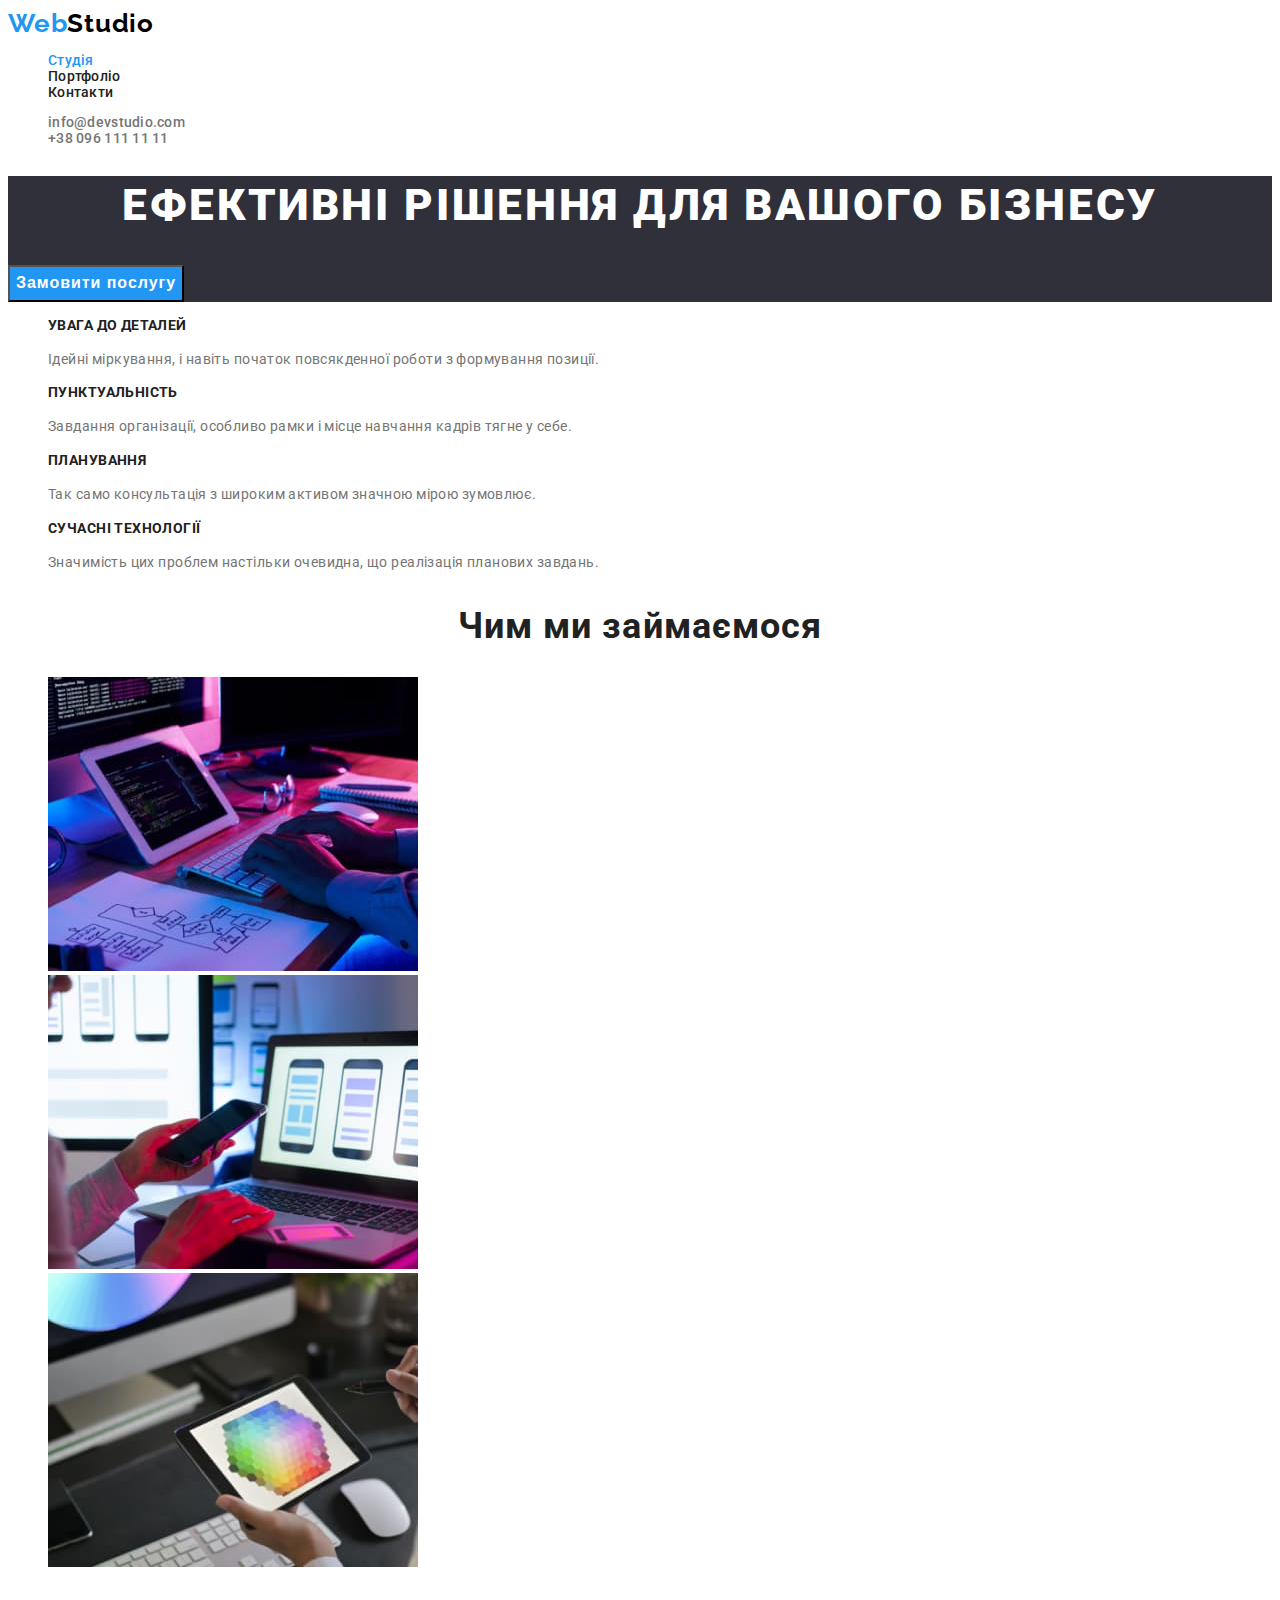
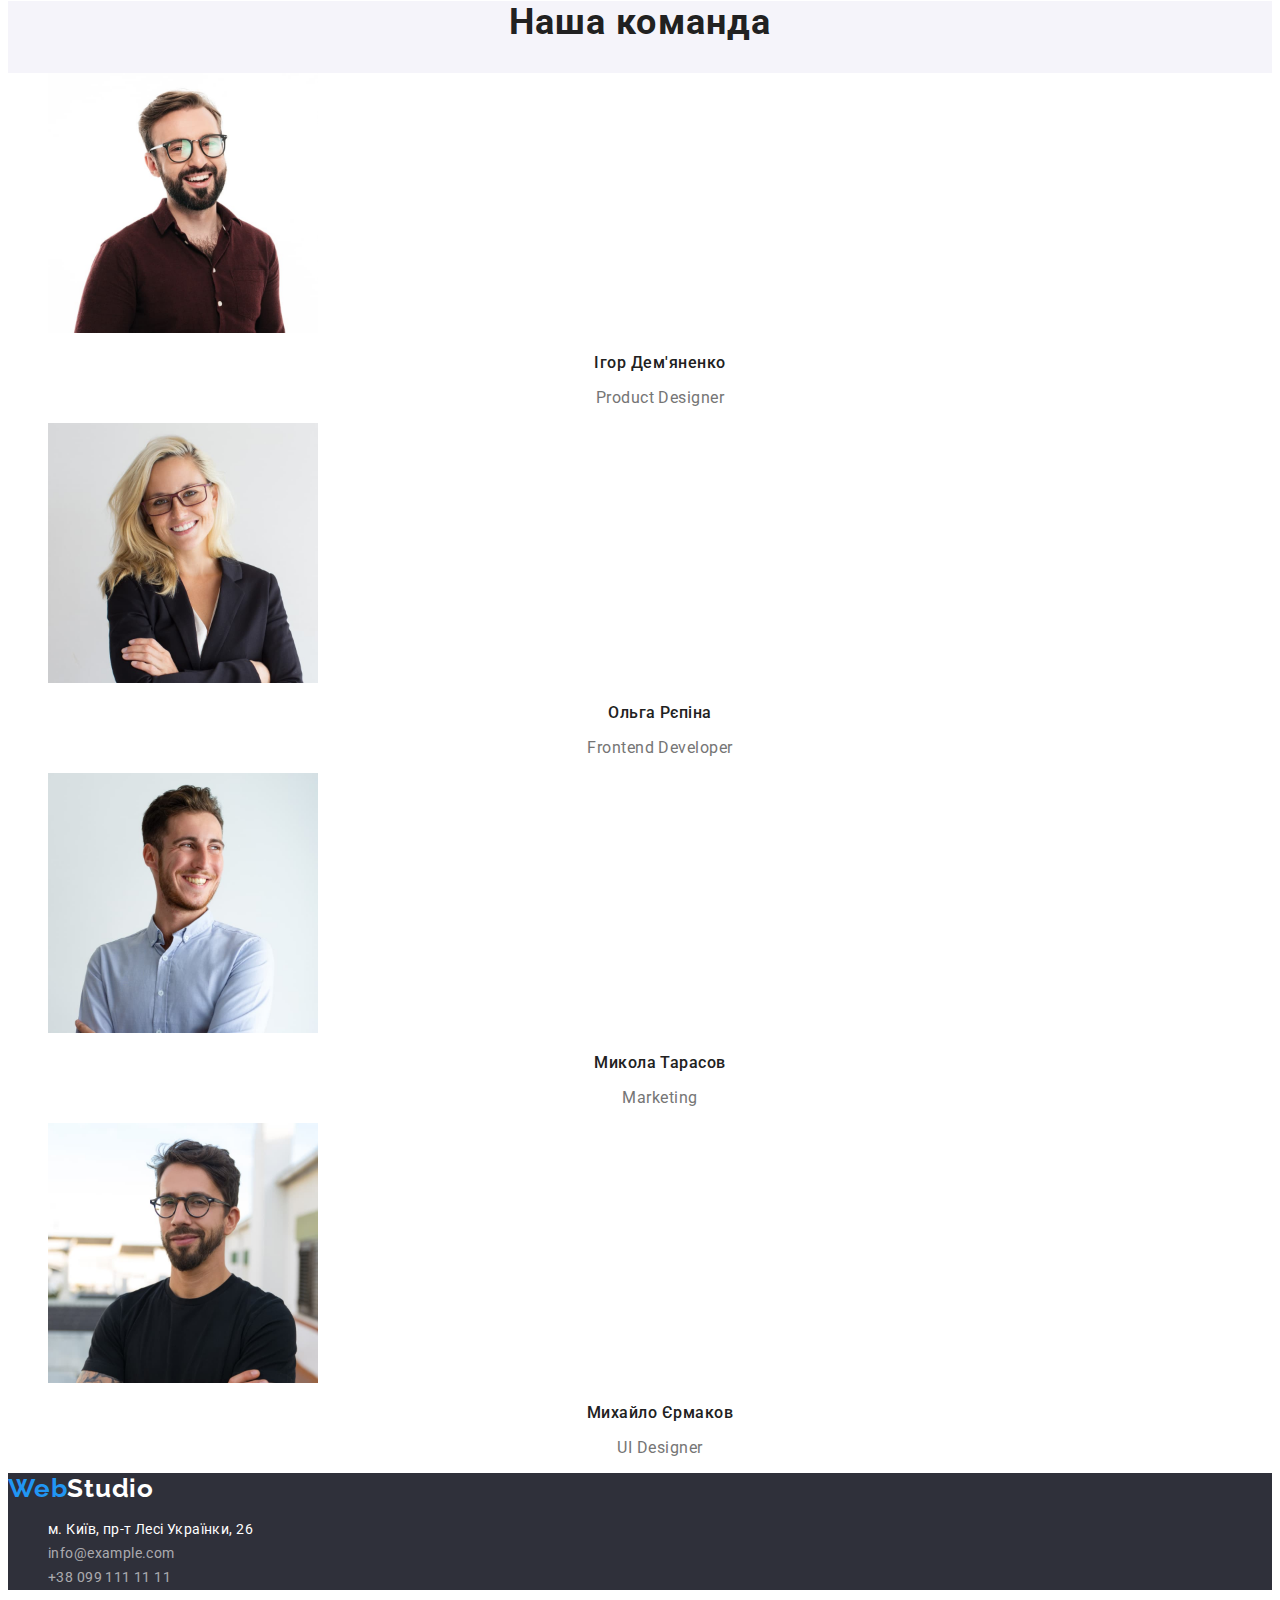
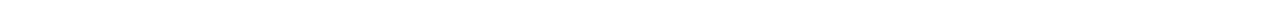
==== index.html @ 6210becd "copi" ====
<!DOCTYPE html>
<html lang="uk">
	<head>
		<meta charset="UTF-8" />
		<meta http-equiv="X-UA-Compatible" content="IE=edge" />
		<meta name="viewport" content="width=device-width, initial-scale=1.0" />
		<title>Document</title>
		<link rel="preconnect" href="https://fonts.googleapis.com" />
		<link rel="preconnect" href="https://fonts.gstatic.com" crossorigin />
		<link
			href="https://fonts.googleapis.com/css2?family=Raleway:wght@700&family=Roboto:wght@400;500;700;900&display=swap"
			rel="stylesheet"
		/>
		<link rel="stylesheet" href="./css/stilys.css" />
	</head>
	<body>
		<header class="page-header">
			<nav>
				<a href="./index.html" class="logo link" lang="en">Web<span class="heder-logo">Studio</span> </a>
				<ul class="site-nav list">
					<li><a href="./index.html" class="link current">Студія</a></li>
					<li><a href="./portfolio.html" class="link">Портфоліо</a></li>
					<li><a href="" class="link">Контакти</a></li>
				</ul>
			</nav>
			<ul class="contacts-nav list">
				<li><a class="link" href="mailto:info@devstudio.com">info@devstudio.com</a></li>
				<li><a class="link" href="tel:+380961111111">+38 096 111 11 11</a></li>
			</ul>
		</header>
		<main>
			<section class="hero">
				<h1 class="hero-title">Ефективні рішення для вашого бізнесу</h1>
				<button type="button" class="button">Замовити послугу</button>
			</section>
			<section>
				<ul class="section list">
					<li>
						<h2 class="section-title">Увага до деталей</h2>
						<p class="section-text">Ідейні міркування, і навіть початок повсякденної роботи з формування позиції.</p>
					</li>
					<li>
						<h2 class="section-title">Пунктуальність</h2>
						<p class="section-text">Завдання організації, особливо рамки і місце навчання кадрів тягне у себе.</p>
					</li>
					<li>
						<h2 class="section-title">Планування</h2>
						<p class="section-text">Так само консультація з широким активом значною мірою зумовлює.</p>
					</li>
					<li>
						<h2 class="section-title">Сучасні технології</h2>
						<p class="section-text">Значимість цих проблем настільки очевидна, що реалізація планових завдань.</p>
					</li>
				</ul>
			</section>
			<section class="fiature">
				<h2 class="fiature-title">Чим ми займаємося</h2>
				<ul class="fiature-img list">
					<li><img src="./img/about-img1.jpg" alt="Studio" width="370" height="294" /></li>
					<li><img src="./img/about-img2.jpg" alt="Studio" width="370" height="294" /></li>
					<li><img src="./img/about-img3.jpg" alt="Studio" width="370" height="294" /></li>
				</ul>
			</section>
			<section class="team">
				<h2 class="team-title">Наша команда</h2>
				<ul class="team-about list">
					<li>
						<img src="./img/img-igor.jpg" width="270" height="260" alt="Product Designer" />
						<h3 class="team-name">Ігор Дем'яненко</h3>
						<p class="team-text">Product Designer</p>
					</li>
					<li>
						<img src="./img/img-olga.jpg" width="270" height="260" alt="Frontend Developer" />
						<h3 class="team-name">Ольга Рєпіна</h3>
						<p class="team-text">Frontend Developer</p>
					</li>
					<li>
						<img src="./img/img-nikolaj.jpg" width="270" height="260" alt="Marketing" />
						<h3 class="team-name">Микола Тарасов</h3>
						<p class="team-text">Marketing</p>
					</li>
					<li>
						<img src="./img/img-mihail.jpg" width="270" height="260" alt="UI Designer" />
						<h3 class="team-name">Михайло Єрмаков</h3>
						<p class="team-text">UI Designer</p>
					</li>
				</ul>
			</section>
		</main>
		<footer class="footer">
			<a href="./index.html" class="logo link" lang="en">Web<span class="footer-logo">Studio</span> </a>
			<address class="footer-adress">
				<ul class="list">
					<li>
						<a
							href="https://www.google.com/maps/place/%D0%B1%D1%83%D0%BB.+%D0%9B%D0%B5%D1%81%D0%B8+%D0%A3%D0%BA%D1%80%D0%B0%D0%B8%D0%BD%D0%BA%D0%B8,+26,+%D0%9A%D0%B8%D0%B5%D0%B2,+02000"
							class="adress link"
						>
							м. Київ, пр-т Лесі Українки, 26
						</a>
					</li>
					<li><a href="mailto:info@example.com" class="contact link">info@example.com</a></li>
					<li><a href="tel:+380991111111" class="contact link">+38 099 111 11 11</a></li>
				</ul>
			</address>
		</footer>
	</body>
</html>
---- css/stilys.css ----
body {
	font-family: "Roboto", sans-serif;
	background-color: #fff;
	color: var(--primary-text-color);
}
:root {
	--primary-text-color: #212121;
	--title-text-color: #757575;
	--accent-text-color: #2196f3;
	--primary-white-color: #ffffff;
	--second-color: #f5f4fa;
	--accent-color: #2f303a;
}
.list {
	list-style: none;
}

.link:hover,
.link:focus {
	color: var(--accent-text-color);
}

.link {
	text-decoration: none;
	cursor: pointer;
}

/* ---------------------HEADER----------------- */
.page-header {
	background-color: var(--primary-white-color);
}
.logo {
	font-family: "Raleway";
	font-weight: 700;
	font-size: 26px;
	line-height: 1.19;
	letter-spacing: 0.03em;
}
.logo {
	color: var(--accent-text-color);
}
.heder-logo {
	color: #000000;
}
.site-nav,
.contacts-nav {
	font-weight: 500;
	font-size: 14px;
	line-height: 1.14;
	letter-spacing: 0.02em;
}
.site-nav a {
	color: var(--primary-text-color);
}
.contacts-nav a {
	color: var(--title-text-color);
}
.link.current {
	color: var(--accent-text-color);
}
/*--------------------HERO-------------------- */
.hero {
	background-color: var(--accent-color);
}
.hero-title {
	font-weight: 900;
	font-size: 44px;
	line-height: 1.36;
	text-align: center;
	letter-spacing: 0.06em;
	text-transform: uppercase;
	color: var(--primary-white-color);
}
.button {
	font-weight: 700;
	font-size: 16px;
	line-height: 1.88;
	display: flex;
	align-items: center;
	text-align: center;
	letter-spacing: 0.06em;
	color: var(--primary-white-color);
	background-color: var(--accent-text-color);
}
.button:hover,
.button:focus {
	opacity: 0.9;
}
/* ---------------------SECTION----------------- */

.section-title {
	font-weight: 700;
	font-size: 14px;
	line-height: 1.14;
	letter-spacing: 0.03em;
	text-transform: uppercase;
	color: var(--primary-text-color);
}
.section-text {
	font-weight: 400;
	font-size: 14px;
	line-height: 1.71;
	letter-spacing: 0.03em;
	color: var(--title-text-color);
}
/* ---------------------FIATURE----------------- */

.fiature-title,
.team-title {
	font-weight: 700;
	font-size: 36px;
	line-height: 1.17;
	text-align: center;
	letter-spacing: 0.03em;
	color: var(--primary-text-color);
}
/* ---------------------TEAM----------------- */

.team {
	background-color: var(--second-color);
}
.team-about {
	background-color: var(--primary-white-color);
}
.team-name {
	font-weight: 500;
	font-size: 16px;
	line-height: 1.19;
	text-align: center;
	letter-spacing: 0.03em;
	color: var(--primary-text-color);
}
.team-text {
	font-weight: 400;
	font-size: 16px;
	line-height: 1.19;
	text-align: center;
	letter-spacing: 0.03em;
	color: var(--title-text-color);
}
/* ---------------------FOOTER----------------- */
.footer {
	background-color: var(--accent-color);
}
.footer-logo {
	color: var(--primary-white-color);
}
.footer-adress {
	font-weight: 400;
	font-size: 14px;
	line-height: 1.71;
	letter-spacing: 0.03em;
}
.footer-adress {
	font-style: normal;
}
.adress {
	color: var(--primary-white-color);
}
.contact {
	color: rgba(255, 255, 255, 0.6);
}

/* ---------------------PORTFOLIO----------------- */

.button-filter {
	cursor: pointer;
	font-family: inherit;
	font-weight: 500;
	font-size: 16px;
	line-height: 1.63;
	letter-spacing: 0.03em;
	color: var(--primary-text-color);
	background-color: var(--second-color);
}
.button-filter:hover,
.button-filter:focus {
	color: var(--primary-white-color);
	background-color: var(--accent-text-color);
}
.portfolio-about {
	background-color: var(--primary-white-color);
}
.portfolio-name {
	font-weight: 700;
	font-size: 18px;
	line-height: 2;
	letter-spacing: 0.06em;
}
.portfolio-text {
	font-weight: 400;
	font-size: 16px;
	line-height: 1.88;
	letter-spacing: 0.03em;
	color: var(--title-text-color);
}
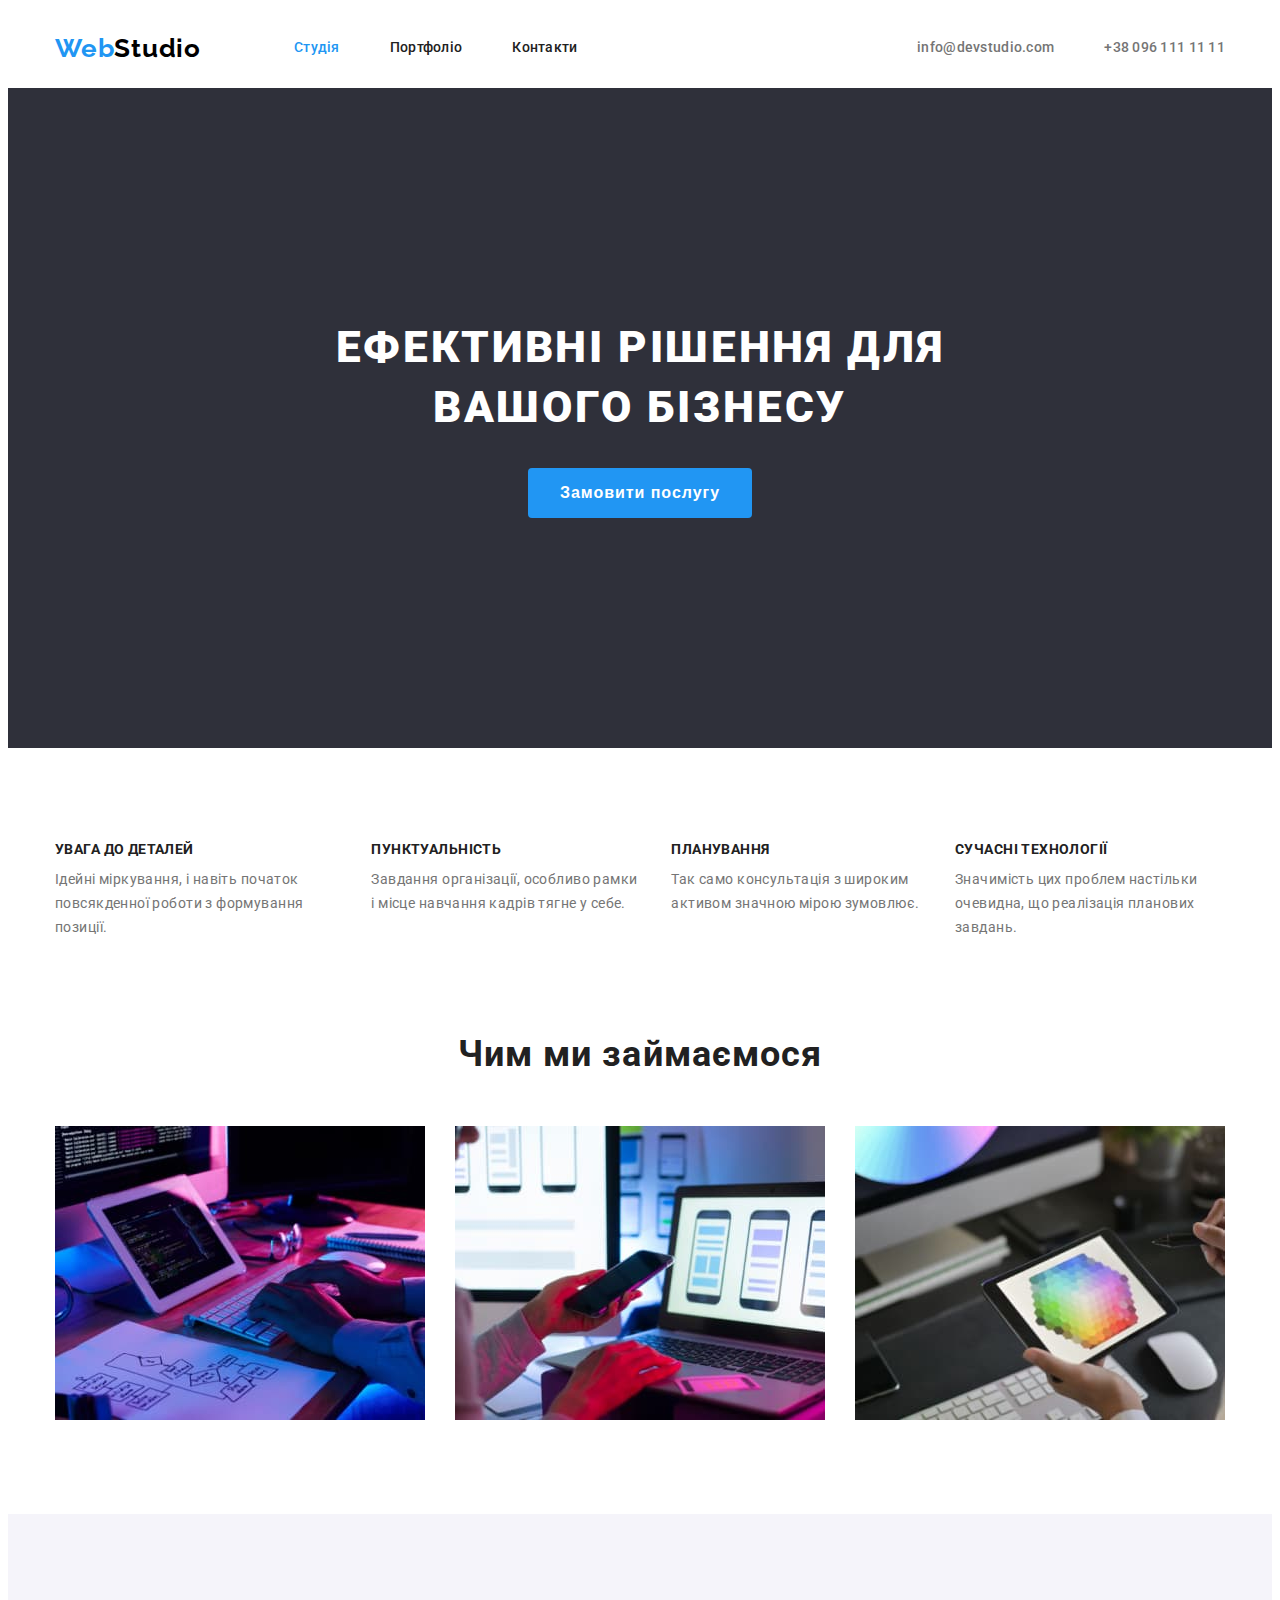
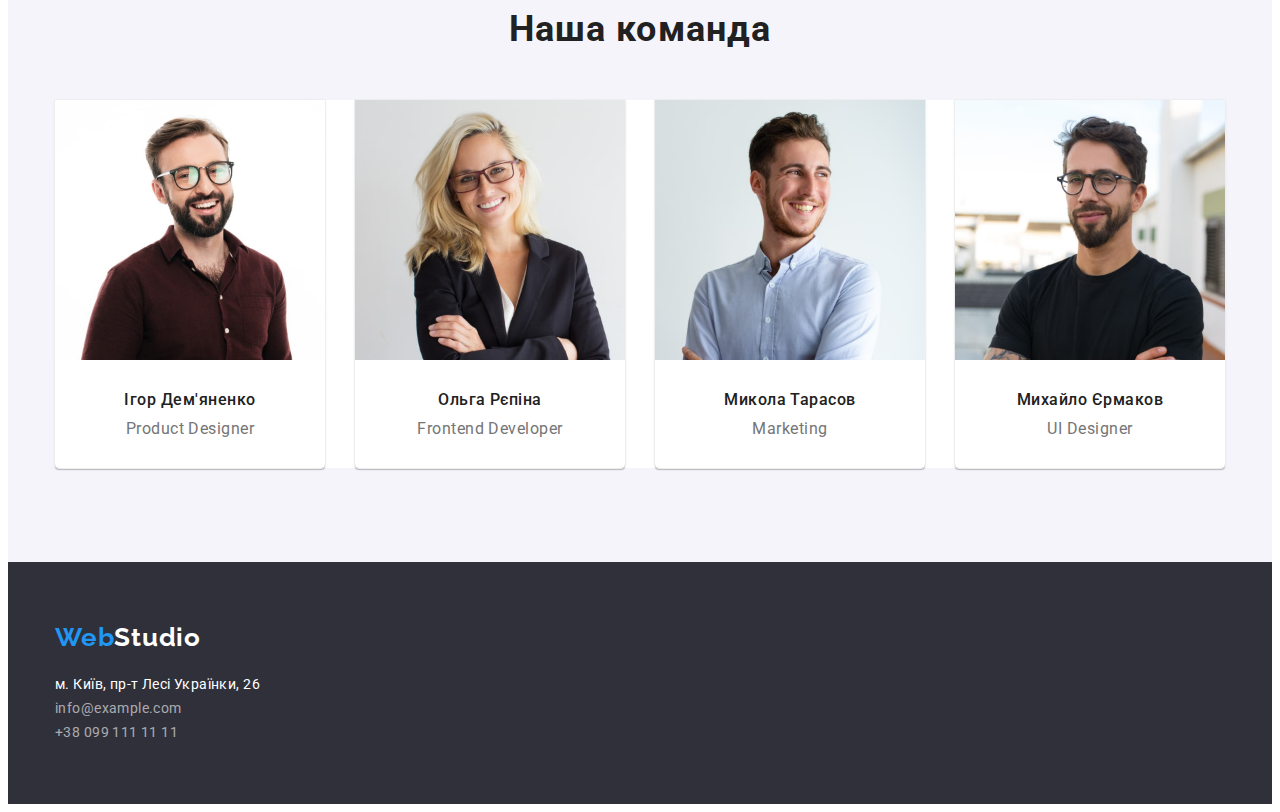
==== commit c2dbd678: "hw3" ====
--- a/index.html
+++ b/index.html
@@ -11,98 +11,115 @@
 			href="https://fonts.googleapis.com/css2?family=Raleway:wght@700&family=Roboto:wght@400;500;700;900&display=swap"
 			rel="stylesheet"
 		/>
+		<link
+			rel="stylesheet"
+			href="https://cdnjs.cloudflare.com/ajax/libs/modern-normalize/1.1.0/modern-normalize.min.css"
+			integrity="sha512-wpPYUAdjBVSE4KJnH1VR1HeZfpl1ub8YT/NKx4PuQ5NmX2tKuGu6U/JRp5y+Y8XG2tV+wKQpNHVUX03MfMFn9Q=="
+			crossorigin="anonymous"
+			referrerpolicy="no-referrer"
+		/>
 		<link rel="stylesheet" href="./css/stilys.css" />
 	</head>
 	<body>
 		<header class="page-header">
-			<nav>
-				<a href="./index.html" class="logo link" lang="en">Web<span class="heder-logo">Studio</span> </a>
-				<ul class="site-nav list">
-					<li><a href="./index.html" class="link current">Студія</a></li>
-					<li><a href="./portfolio.html" class="link">Портфоліо</a></li>
-					<li><a href="" class="link">Контакти</a></li>
+			<div class="conteiner container-header">
+				<nav class="nav">
+					<a href="./index.html" class="logo link" lang="en">Web<span class="heder-logo">Studio</span> </a>
+					<ul class="site-nav list">
+						<li class="item"><a href="./index.html" class="link current">Студія</a></li>
+						<li class="item"><a href="./portfolio.html" class="link">Портфоліо</a></li>
+						<li class="item"><a href="" class="link">Контакти</a></li>
+					</ul>
+				</nav>
+				<ul class="contacts-nav list">
+					<li class="item"><a class="link" href="mailto:info@devstudio.com">info@devstudio.com</a></li>
+					<li class="item"><a class="link" href="tel:+380961111111">+38 096 111 11 11</a></li>
 				</ul>
-			</nav>
-			<ul class="contacts-nav list">
-				<li><a class="link" href="mailto:info@devstudio.com">info@devstudio.com</a></li>
-				<li><a class="link" href="tel:+380961111111">+38 096 111 11 11</a></li>
-			</ul>
+			</div>
 		</header>
 		<main>
 			<section class="hero">
 				<h1 class="hero-title">Ефективні рішення для вашого бізнесу</h1>
 				<button type="button" class="button">Замовити послугу</button>
 			</section>
-			<section>
-				<ul class="section list">
-					<li>
-						<h2 class="section-title">Увага до деталей</h2>
-						<p class="section-text">Ідейні міркування, і навіть початок повсякденної роботи з формування позиції.</p>
-					</li>
-					<li>
-						<h2 class="section-title">Пунктуальність</h2>
-						<p class="section-text">Завдання організації, особливо рамки і місце навчання кадрів тягне у себе.</p>
-					</li>
-					<li>
-						<h2 class="section-title">Планування</h2>
-						<p class="section-text">Так само консультація з широким активом значною мірою зумовлює.</p>
-					</li>
-					<li>
-						<h2 class="section-title">Сучасні технології</h2>
-						<p class="section-text">Значимість цих проблем настільки очевидна, що реалізація планових завдань.</p>
-					</li>
-				</ul>
+			<section class="section">
+				<div class="conteiner">
+					<ul class="section-pre-title list">
+						<li class="item">
+							<h2 class="section-title">Увага до деталей</h2>
+							<p class="section-text">Ідейні міркування, і навіть початок повсякденної роботи з формування позиції.</p>
+						</li>
+						<li class="item">
+							<h2 class="section-title">Пунктуальність</h2>
+							<p class="section-text">Завдання організації, особливо рамки і місце навчання кадрів тягне у себе.</p>
+						</li>
+						<li class="item">
+							<h2 class="section-title">Планування</h2>
+							<p class="section-text">Так само консультація з широким активом значною мірою зумовлює.</p>
+						</li>
+						<li class="item">
+							<h2 class="section-title">Сучасні технології</h2>
+							<p class="section-text">Значимість цих проблем настільки очевидна, що реалізація планових завдань.</p>
+						</li>
+					</ul>
+				</div>
 			</section>
 			<section class="fiature">
-				<h2 class="fiature-title">Чим ми займаємося</h2>
-				<ul class="fiature-img list">
-					<li><img src="./img/about-img1.jpg" alt="Studio" width="370" height="294" /></li>
-					<li><img src="./img/about-img2.jpg" alt="Studio" width="370" height="294" /></li>
-					<li><img src="./img/about-img3.jpg" alt="Studio" width="370" height="294" /></li>
-				</ul>
+				<div class="conteiner">
+					<h2 class="fiature-title">Чим ми займаємося</h2>
+					<ul class="fiature-img list">
+						<li class="img"><img src="./img/about-img1.jpg" alt="Studio" width="370" height="294" /></li>
+						<li class="img"><img src="./img/about-img2.jpg" alt="Studio" width="370" height="294" /></li>
+						<li class="img"><img src="./img/about-img3.jpg" alt="Studio" width="370" height="294" /></li>
+					</ul>
+				</div>
 			</section>
 			<section class="team">
 				<h2 class="team-title">Наша команда</h2>
-				<ul class="team-about list">
-					<li>
-						<img src="./img/img-igor.jpg" width="270" height="260" alt="Product Designer" />
-						<h3 class="team-name">Ігор Дем'яненко</h3>
-						<p class="team-text">Product Designer</p>
-					</li>
-					<li>
-						<img src="./img/img-olga.jpg" width="270" height="260" alt="Frontend Developer" />
-						<h3 class="team-name">Ольга Рєпіна</h3>
-						<p class="team-text">Frontend Developer</p>
-					</li>
-					<li>
-						<img src="./img/img-nikolaj.jpg" width="270" height="260" alt="Marketing" />
-						<h3 class="team-name">Микола Тарасов</h3>
-						<p class="team-text">Marketing</p>
-					</li>
-					<li>
-						<img src="./img/img-mihail.jpg" width="270" height="260" alt="UI Designer" />
-						<h3 class="team-name">Михайло Єрмаков</h3>
-						<p class="team-text">UI Designer</p>
-					</li>
-				</ul>
+				<div class="conteiner about">
+					<ul class="team-about list">
+						<li class="box">
+							<img src="./img/img-igor.jpg" width="270" height="260" alt="Product Designer" />
+							<h3 class="team-name">Ігор Дем'яненко</h3>
+							<p class="team-text">Product Designer</p>
+						</li>
+						<li class="box">
+							<img src="./img/img-olga.jpg" width="270" height="260" alt="Frontend Developer" />
+							<h3 class="team-name">Ольга Рєпіна</h3>
+							<p class="team-text">Frontend Developer</p>
+						</li>
+						<li class="box">
+							<img src="./img/img-nikolaj.jpg" width="270" height="260" alt="Marketing" />
+							<h3 class="team-name">Микола Тарасов</h3>
+							<p class="team-text">Marketing</p>
+						</li>
+						<li class="box">
+							<img src="./img/img-mihail.jpg" width="270" height="260" alt="UI Designer" />
+							<h3 class="team-name">Михайло Єрмаков</h3>
+							<p class="team-text">UI Designer</p>
+						</li>
+					</ul>
+				</div>
 			</section>
 		</main>
 		<footer class="footer">
-			<a href="./index.html" class="logo link" lang="en">Web<span class="footer-logo">Studio</span> </a>
-			<address class="footer-adress">
-				<ul class="list">
-					<li>
-						<a
-							href="https://www.google.com/maps/place/%D0%B1%D1%83%D0%BB.+%D0%9B%D0%B5%D1%81%D0%B8+%D0%A3%D0%BA%D1%80%D0%B0%D0%B8%D0%BD%D0%BA%D0%B8,+26,+%D0%9A%D0%B8%D0%B5%D0%B2,+02000"
-							class="adress link"
-						>
-							м. Київ, пр-т Лесі Українки, 26
-						</a>
-					</li>
-					<li><a href="mailto:info@example.com" class="contact link">info@example.com</a></li>
-					<li><a href="tel:+380991111111" class="contact link">+38 099 111 11 11</a></li>
-				</ul>
-			</address>
+			<div class="conteiner">
+				<a href="./index.html" class="fl link" lang="en">Web<span class="footer-logo">Studio</span> </a>
+				<address class="footer-adress">
+					<ul class="list">
+						<li>
+							<a
+								href="https://www.google.com/maps/place/%D0%B1%D1%83%D0%BB.+%D0%9B%D0%B5%D1%81%D0%B8+%D0%A3%D0%BA%D1%80%D0%B0%D0%B8%D0%BD%D0%BA%D0%B8,+26,+%D0%9A%D0%B8%D0%B5%D0%B2,+02000"
+								class="adress link"
+							>
+								м. Київ, пр-т Лесі Українки, 26
+							</a>
+						</li>
+						<li><a href="mailto:info@example.com" class="contact link">info@example.com</a></li>
+						<li><a href="tel:+380991111111" class="contact link">+38 099 111 11 11</a></li>
+					</ul>
+				</address>
+			</div>
 		</footer>
 	</body>
 </html>
--- a/css/stilys.css
+++ b/css/stilys.css
@@ -1,3 +1,12 @@
+html {
+	line-height: 1.15;
+	-webkit-text-size-adjust: 100%;
+}
+*,
+::before,
+::after {
+	box-sizing: border-box;
+}
 body {
 	font-family: "Roboto", sans-serif;
 	background-color: #fff;
@@ -11,36 +20,43 @@
 	--second-color: #f5f4fa;
 	--accent-color: #2f303a;
 }
+img {
+	display: block;
+	width: 100%;
+}
 .list {
 	list-style: none;
-}
-
+	padding: 0;
+	margin: 0;
+}
 .link:hover,
 .link:focus {
 	color: var(--accent-text-color);
 }
-
 .link {
 	text-decoration: none;
 	cursor: pointer;
 }
-
+.conteiner {
+	margin-left: auto;
+	margin-right: auto;
+	width: 1200px;
+	padding-left: 15px;
+	padding-right: 15px;
+}
 /* ---------------------HEADER----------------- */
 .page-header {
 	background-color: var(--primary-white-color);
 }
-.logo {
-	font-family: "Raleway";
-	font-weight: 700;
-	font-size: 26px;
-	line-height: 1.19;
-	letter-spacing: 0.03em;
-}
-.logo {
-	color: var(--accent-text-color);
-}
-.heder-logo {
-	color: #000000;
+.container-header,
+.nav,
+.site-nav,
+.contacts-nav {
+	display: flex;
+	align-items: center;
+}
+.contacts-nav {
+	margin-left: auto;
 }
 .site-nav,
 .contacts-nav {
@@ -49,6 +65,32 @@
 	line-height: 1.14;
 	letter-spacing: 0.02em;
 }
+.logo {
+	margin-right: 93px;
+	margin-left: 0;
+	font-family: "Raleway";
+	font-weight: 700;
+	font-size: 26px;
+	line-height: 1.19;
+	letter-spacing: 0.03em;
+}
+.logo,
+.fl {
+	color: var(--accent-text-color);
+}
+.heder-logo {
+	color: #000000;
+}
+
+.site-nav .item + .item,
+.contacts-nav .item + .item {
+	margin-left: 50px;
+}
+.site-nav .link {
+	display: block;
+	padding-top: 32px;
+	padding-bottom: 32px;
+}
 .site-nav a {
 	color: var(--primary-text-color);
 }
@@ -60,9 +102,16 @@
 }
 /*--------------------HERO-------------------- */
 .hero {
+	padding: 230px 0;
 	background-color: var(--accent-color);
+	text-align: center;
 }
 .hero-title {
+	max-width: 696px;
+	margin-left: auto;
+	margin-right: auto;
+	margin-top: 0;
+	margin-bottom: 30px;
 	font-weight: 900;
 	font-size: 44px;
 	line-height: 1.36;
@@ -72,12 +121,14 @@
 	color: var(--primary-white-color);
 }
 .button {
+	min-width: 216px;
+	border: none;
+	border-radius: 4px;
+	padding: 10px 32px;
 	font-weight: 700;
 	font-size: 16px;
 	line-height: 1.88;
-	display: flex;
-	align-items: center;
-	text-align: center;
+	display: inline-block;
 	letter-spacing: 0.06em;
 	color: var(--primary-white-color);
 	background-color: var(--accent-text-color);
@@ -87,8 +138,24 @@
 	opacity: 0.9;
 }
 /* ---------------------SECTION----------------- */
-
+.section-pre-title {
+	display: flex;
+	align-items: flex-start;
+}
+.section-pre-title .item + .item {
+	margin-left: 30px;
+	max-width: 270px;
+}
+
+.section,
+.fiature,
+.team {
+	padding-top: 94px;
+	padding-bottom: 94px;
+}
 .section-title {
+	margin-top: 0;
+	margin-bottom: 10px;
 	font-weight: 700;
 	font-size: 14px;
 	line-height: 1.14;
@@ -97,6 +164,8 @@
 	color: var(--primary-text-color);
 }
 .section-text {
+	margin-top: 0;
+	margin-bottom: 0;
 	font-weight: 400;
 	font-size: 14px;
 	line-height: 1.71;
@@ -104,9 +173,20 @@
 	color: var(--title-text-color);
 }
 /* ---------------------FIATURE----------------- */
+.fiature {
+	padding-top: 0;
+}
+.fiature-img .img + .img {
+	margin-left: 30px;
+}
+.fiature-img {
+	display: flex;
+}
 
 .fiature-title,
 .team-title {
+	margin-top: 0;
+	margin-bottom: 50px;
 	font-weight: 700;
 	font-size: 36px;
 	line-height: 1.17;
@@ -121,8 +201,19 @@
 }
 .team-about {
 	background-color: var(--primary-white-color);
+	display: flex;
+}
+.team-about .box + .box {
+	margin-left: 30px;
+}
+.box {
+	outline: 1px solid #eeeeee;
+	box-shadow: 0px 1px 3px rgba(0, 0, 0, 0.12), 0px 1px 1px rgba(0, 0, 0, 0.14), 0px 2px 1px rgba(0, 0, 0, 0.2);
+	border-radius: 0px 0px 4px 4px;
 }
 .team-name {
+	margin-top: 30px;
+	margin-bottom: 10px;
 	font-weight: 500;
 	font-size: 16px;
 	line-height: 1.19;
@@ -131,6 +222,8 @@
 	color: var(--primary-text-color);
 }
 .team-text {
+	margin-top: 0;
+	margin-bottom: 30px;
 	font-weight: 400;
 	font-size: 16px;
 	line-height: 1.19;
@@ -142,6 +235,17 @@
 .footer {
 	background-color: var(--accent-color);
 }
+.fl {
+	display: block;
+	font-family: "Raleway";
+	font-weight: 700;
+	font-size: 26px;
+	line-height: 1.19;
+	letter-spacing: 0.03em;
+	padding-top: 60px;
+	margin-bottom: 20px;
+}
+
 .footer-logo {
 	color: var(--primary-white-color);
 }
@@ -150,9 +254,8 @@
 	font-size: 14px;
 	line-height: 1.71;
 	letter-spacing: 0.03em;
-}
-.footer-adress {
 	font-style: normal;
+	padding-bottom: 60px;
 }
 .adress {
 	color: var(--primary-white-color);
@@ -163,7 +266,18 @@
 
 /* ---------------------PORTFOLIO----------------- */
 
+.filter {
+	padding-bottom: 34px;
+	display: flex;
+	justify-content: center;
+}
+.filter .item-filter + .item-filter {
+	margin-left: 8px;
+}
 .button-filter {
+	padding: 6px 22px;
+	border: none;
+	border-radius: 4px;
 	cursor: pointer;
 	font-family: inherit;
 	font-weight: 500;
@@ -180,17 +294,35 @@
 }
 .portfolio-about {
 	background-color: var(--primary-white-color);
+	display: flex;
+	flex-wrap: wrap;
+	gap: 30px;
+}
+.portfolio .item {
+	outline: 1px solid #eeeeee;
+	flex-basis: calc((100% - 2 * 30px) / 3);
 }
 .portfolio-name {
+	margin: 20px 24px 0 24px;
 	font-weight: 700;
 	font-size: 18px;
 	line-height: 2;
 	letter-spacing: 0.06em;
 }
 .portfolio-text {
+	margin: 4px 24px 0 24px;
+	padding-bottom: 20px;
 	font-weight: 400;
 	font-size: 16px;
 	line-height: 1.88;
 	letter-spacing: 0.03em;
 	color: var(--title-text-color);
-}
+	margin-bottom: 0;
+}
+.portfolio .conteiner {
+	padding-top: 94px;
+	padding-bottom: 94px;
+}
+.filter .button-filter + .button-filter {
+	margin-left: 30px;
+}
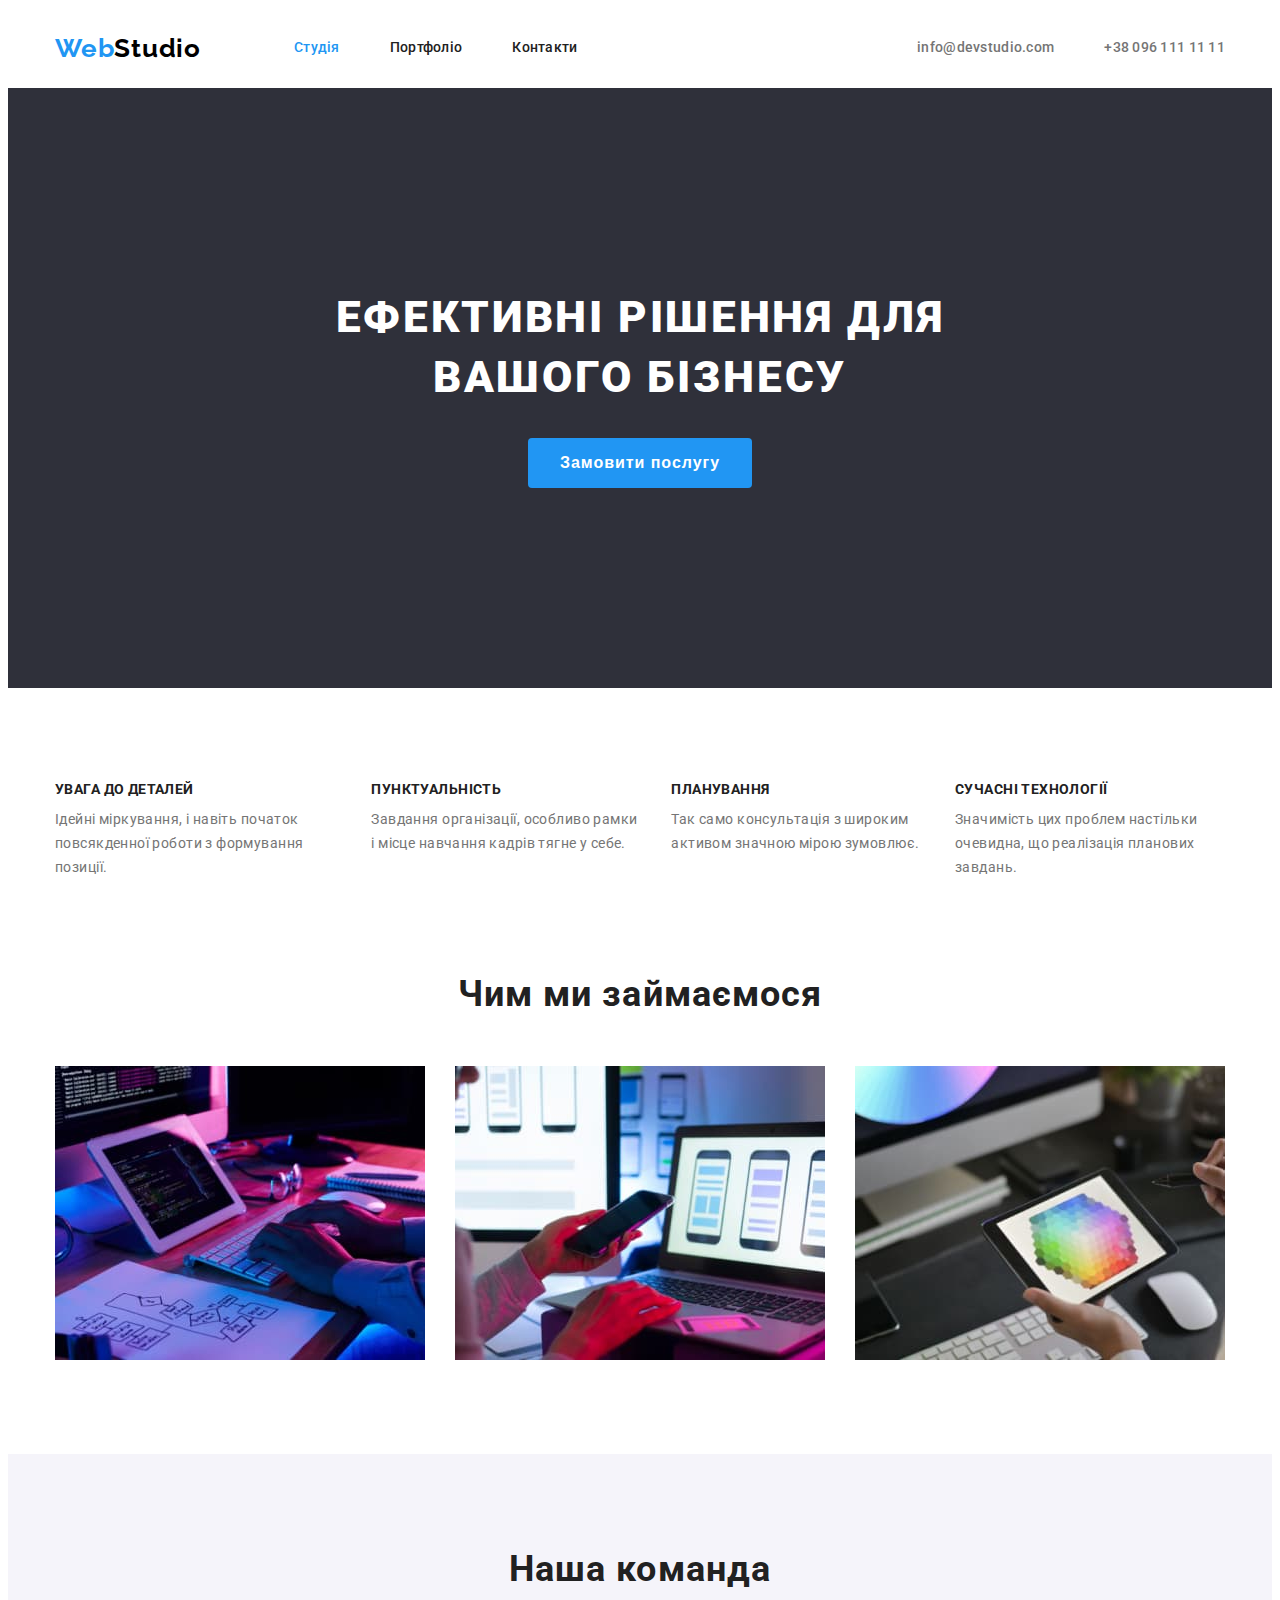
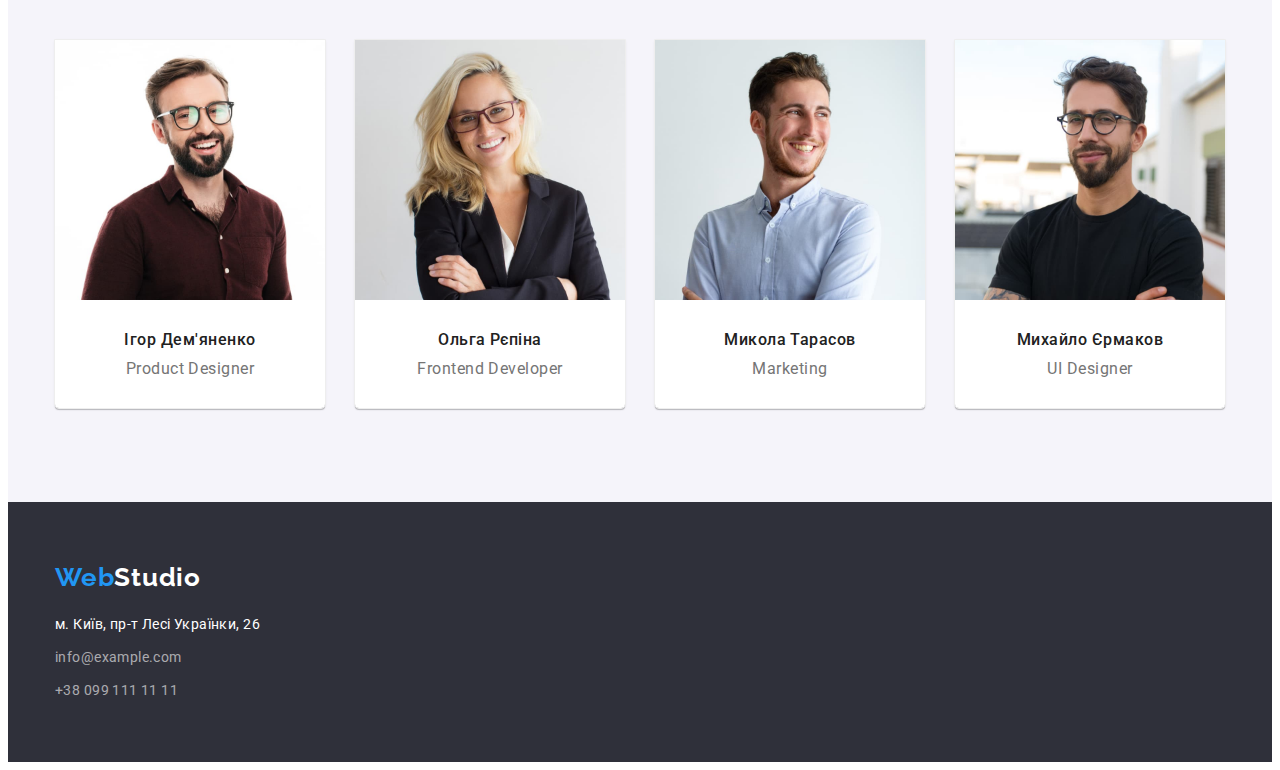
==== commit ceb25b58: "correction-hw1" ====
--- a/index.html
+++ b/index.html
@@ -106,8 +106,8 @@
 			<div class="conteiner">
 				<a href="./index.html" class="fl link" lang="en">Web<span class="footer-logo">Studio</span> </a>
 				<address class="footer-adress">
-					<ul class="list">
-						<li>
+					<ul class="list adress-list">
+						<li class="adress-item">
 							<a
 								href="https://www.google.com/maps/place/%D0%B1%D1%83%D0%BB.+%D0%9B%D0%B5%D1%81%D0%B8+%D0%A3%D0%BA%D1%80%D0%B0%D0%B8%D0%BD%D0%BA%D0%B8,+26,+%D0%9A%D0%B8%D0%B5%D0%B2,+02000"
 								class="adress link"
@@ -115,8 +115,8 @@
 								м. Київ, пр-т Лесі Українки, 26
 							</a>
 						</li>
-						<li><a href="mailto:info@example.com" class="contact link">info@example.com</a></li>
-						<li><a href="tel:+380991111111" class="contact link">+38 099 111 11 11</a></li>
+						<li class="adress-item"><a href="mailto:info@example.com" class="contact link">info@example.com</a></li>
+						<li class="adress-item tel"><a href="tel:+380991111111" class="contact link">+38 099 111 11 11</a></li>
 					</ul>
 				</address>
 			</div>
--- a/css/stilys.css
+++ b/css/stilys.css
@@ -3,8 +3,8 @@
 	-webkit-text-size-adjust: 100%;
 }
 *,
-::before,
-::after {
+*::before,
+*::after {
 	box-sizing: border-box;
 }
 body {
@@ -23,6 +23,7 @@
 img {
 	display: block;
 	width: 100%;
+	height: auto;
 }
 .list {
 	list-style: none;
@@ -36,6 +37,17 @@
 .link {
 	text-decoration: none;
 	cursor: pointer;
+}
+.h1,
+.h2,
+.h3,
+.h4,
+.h5,
+.h6,
+.p,
+.ul {
+	margin: 0;
+	padding: 0;
 }
 .conteiner {
 	margin-left: auto;
@@ -47,6 +59,7 @@
 /* ---------------------HEADER----------------- */
 .page-header {
 	background-color: var(--primary-white-color);
+	border-bottom: 1px #ececec;
 }
 .container-header,
 .nav,
@@ -73,36 +86,35 @@
 	font-size: 26px;
 	line-height: 1.19;
 	letter-spacing: 0.03em;
-}
-.logo,
-.fl {
 	color: var(--accent-text-color);
 }
 .heder-logo {
 	color: #000000;
 }
-
 .site-nav .item + .item,
 .contacts-nav .item + .item {
 	margin-left: 50px;
 }
 .site-nav .link {
 	display: block;
+}
+.site-nav a {
+	color: var(--primary-text-color);
 	padding-top: 32px;
 	padding-bottom: 32px;
 }
-.site-nav a {
-	color: var(--primary-text-color);
-}
 .contacts-nav a {
 	color: var(--title-text-color);
+	padding-top: 32px;
+	padding-bottom: 32px;
 }
 .link.current {
 	color: var(--accent-text-color);
 }
 /*--------------------HERO-------------------- */
 .hero {
-	padding: 230px 0;
+	padding-top: 200px;
+	padding-bottom: 200px;
 	background-color: var(--accent-color);
 	text-align: center;
 }
@@ -146,7 +158,6 @@
 	margin-left: 30px;
 	max-width: 270px;
 }
-
 .section,
 .fiature,
 .team {
@@ -200,19 +211,20 @@
 	background-color: var(--second-color);
 }
 .team-about {
-	background-color: var(--primary-white-color);
 	display: flex;
 }
 .team-about .box + .box {
 	margin-left: 30px;
 }
 .box {
+	background-color: var(--primary-white-color);
 	outline: 1px solid #eeeeee;
 	box-shadow: 0px 1px 3px rgba(0, 0, 0, 0.12), 0px 1px 1px rgba(0, 0, 0, 0.14), 0px 2px 1px rgba(0, 0, 0, 0.2);
 	border-radius: 0px 0px 4px 4px;
 }
 .team-name {
-	margin-top: 30px;
+	padding-top: 30px;
+	margin-top: 0;
 	margin-bottom: 10px;
 	font-weight: 500;
 	font-size: 16px;
@@ -223,7 +235,8 @@
 }
 .team-text {
 	margin-top: 0;
-	margin-bottom: 30px;
+	margin-bottom: 0;
+	padding-bottom: 30px;
 	font-weight: 400;
 	font-size: 16px;
 	line-height: 1.19;
@@ -234,6 +247,8 @@
 /* ---------------------FOOTER----------------- */
 .footer {
 	background-color: var(--accent-color);
+	padding-top: 60px;
+	padding-bottom: 60px;
 }
 .fl {
 	display: block;
@@ -242,20 +257,19 @@
 	font-size: 26px;
 	line-height: 1.19;
 	letter-spacing: 0.03em;
-	padding-top: 60px;
 	margin-bottom: 20px;
-}
-
+	color: var(--accent-text-color);
+}
 .footer-logo {
 	color: var(--primary-white-color);
 }
-.footer-adress {
+.adress,
+.contact {
 	font-weight: 400;
 	font-size: 14px;
 	line-height: 1.71;
 	letter-spacing: 0.03em;
 	font-style: normal;
-	padding-bottom: 60px;
 }
 .adress {
 	color: var(--primary-white-color);
@@ -263,11 +277,16 @@
 .contact {
 	color: rgba(255, 255, 255, 0.6);
 }
-
+.adress-item {
+	margin-bottom: 9px;
+}
+.adress-item:last-child {
+	margin-bottom: 0;
+}
 /* ---------------------PORTFOLIO----------------- */
 
 .filter {
-	padding-bottom: 34px;
+	margin-bottom: 50px;
 	display: flex;
 	justify-content: center;
 }
@@ -299,19 +318,16 @@
 	gap: 30px;
 }
 .portfolio .item {
-	outline: 1px solid #eeeeee;
 	flex-basis: calc((100% - 2 * 30px) / 3);
 }
 .portfolio-name {
-	margin: 20px 24px 0 24px;
+	margin-bottom: 4px;
 	font-weight: 700;
 	font-size: 18px;
 	line-height: 2;
 	letter-spacing: 0.06em;
 }
 .portfolio-text {
-	margin: 4px 24px 0 24px;
-	padding-bottom: 20px;
 	font-weight: 400;
 	font-size: 16px;
 	line-height: 1.88;
@@ -319,10 +335,16 @@
 	color: var(--title-text-color);
 	margin-bottom: 0;
 }
-.portfolio .conteiner {
+.portfolio {
 	padding-top: 94px;
 	padding-bottom: 94px;
 }
 .filter .button-filter + .button-filter {
 	margin-left: 30px;
 }
+.div {
+	padding: 20px 24px;
+	border-left: 1px solid #eeeeee;
+	border-bottom: 1px solid #eeeeee;
+	border-right: 1px solid #eeeeee;
+}
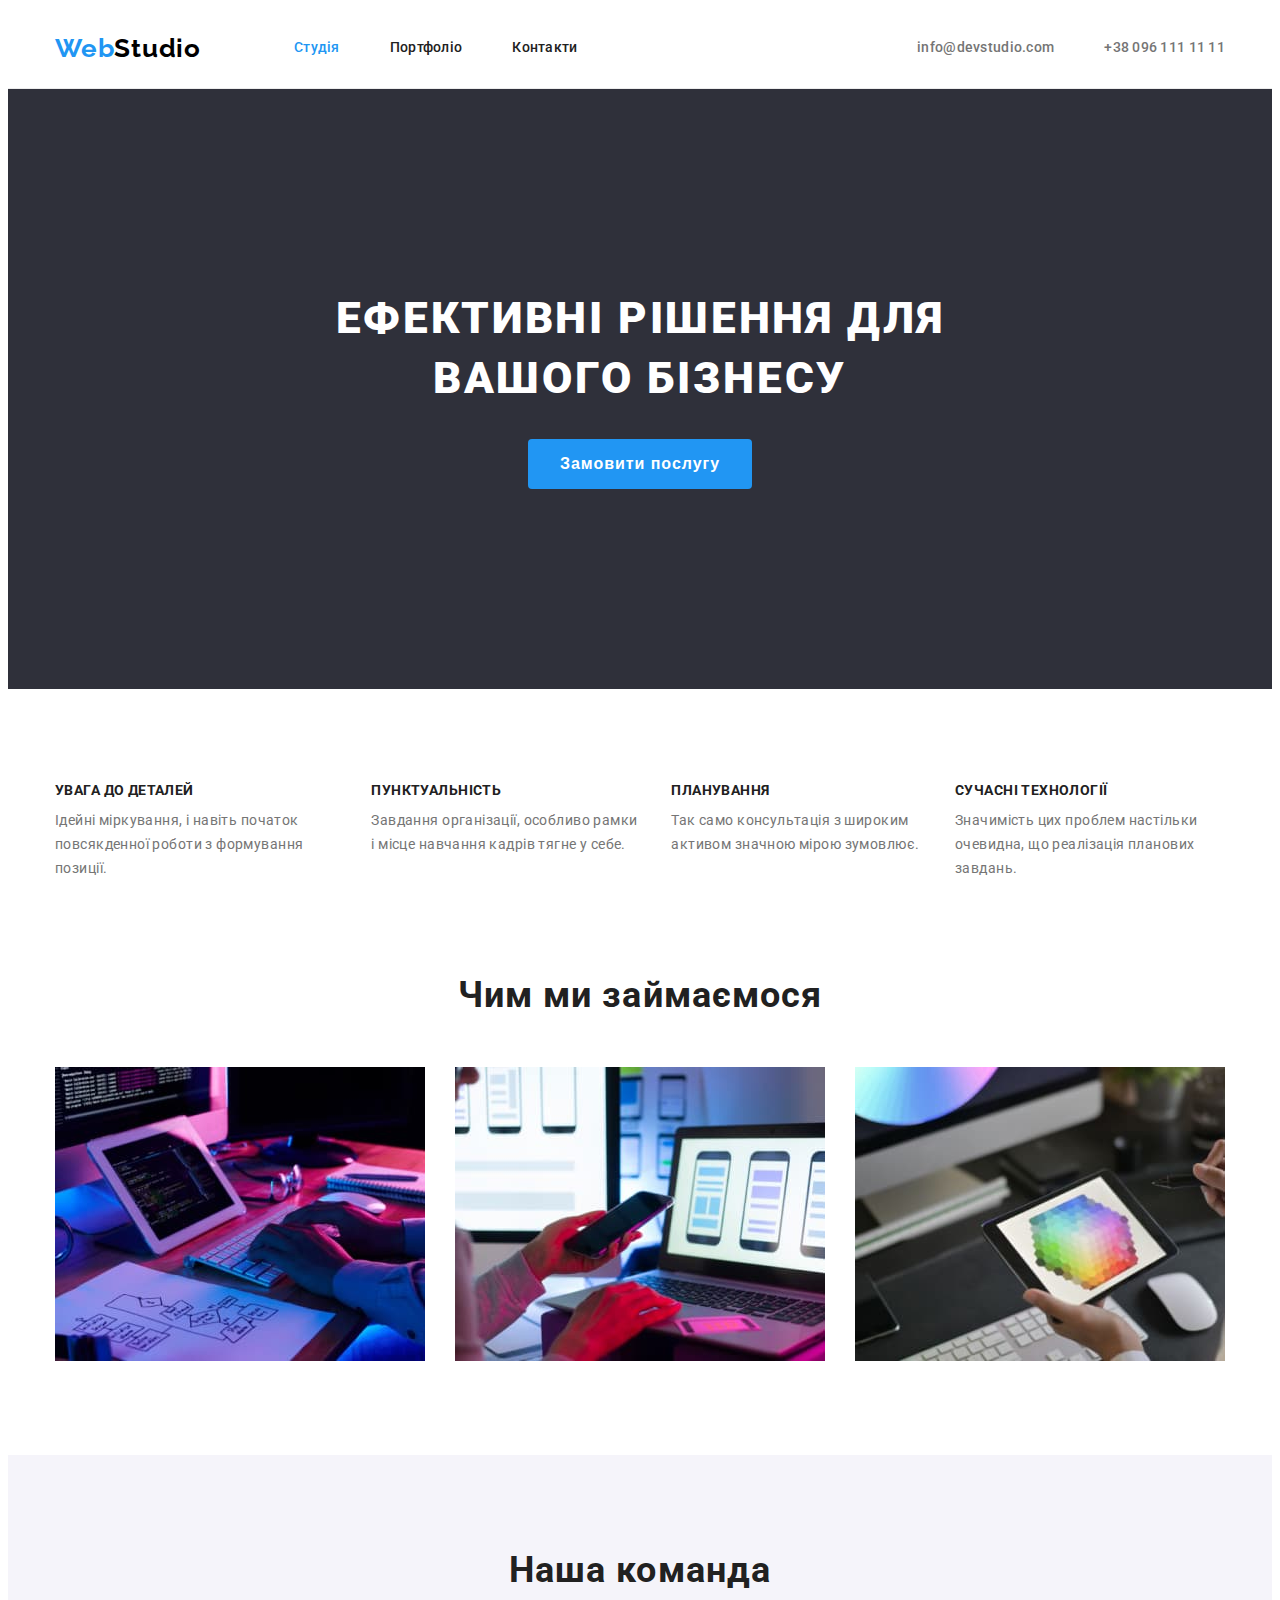
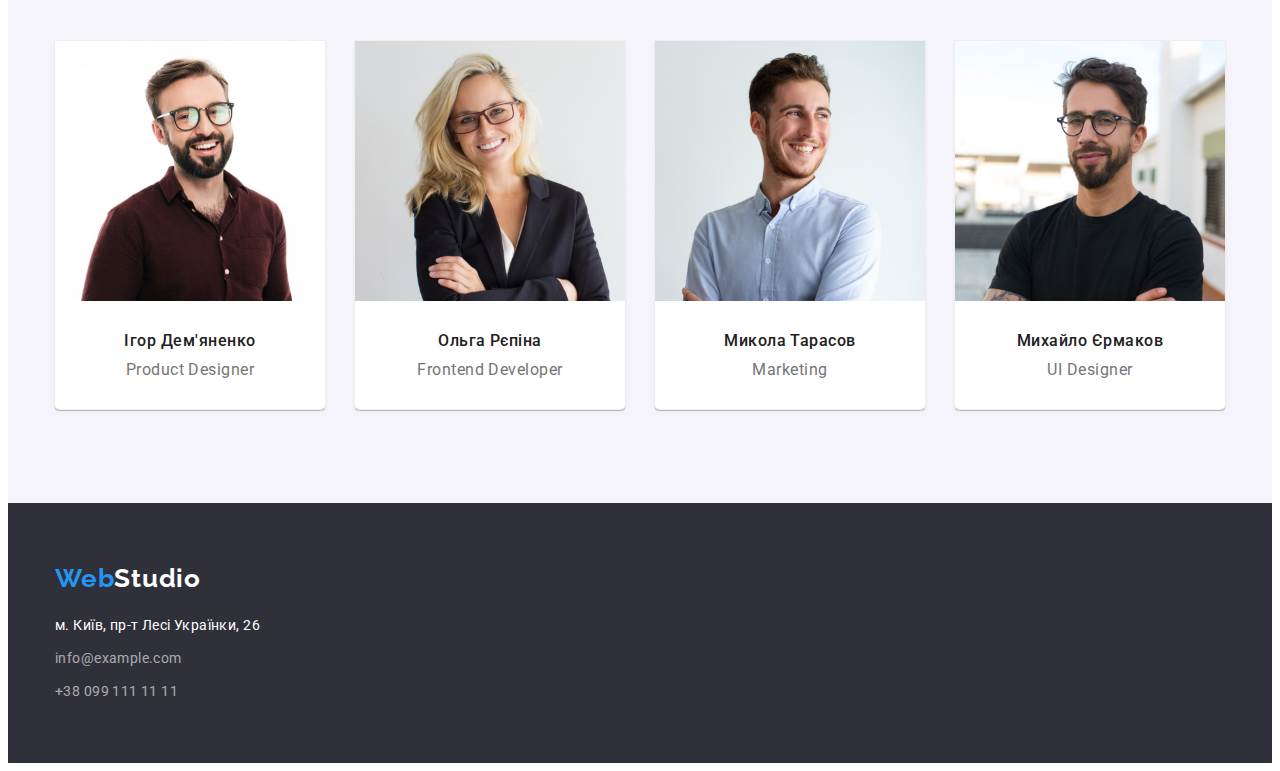
==== commit cb91b567: "correction-hw2" ====
--- a/index.html
+++ b/index.html
@@ -75,8 +75,8 @@
 				</div>
 			</section>
 			<section class="team">
-				<h2 class="team-title">Наша команда</h2>
 				<div class="conteiner about">
+					<h2 class="team-title">Наша команда</h2>
 					<ul class="team-about list">
 						<li class="box">
 							<img src="./img/img-igor.jpg" width="270" height="260" alt="Product Designer" />
--- a/css/stilys.css
+++ b/css/stilys.css
@@ -59,7 +59,7 @@
 /* ---------------------HEADER----------------- */
 .page-header {
 	background-color: var(--primary-white-color);
-	border-bottom: 1px #ececec;
+	border-bottom: 1px solid #ececec;
 }
 .container-header,
 .nav,
